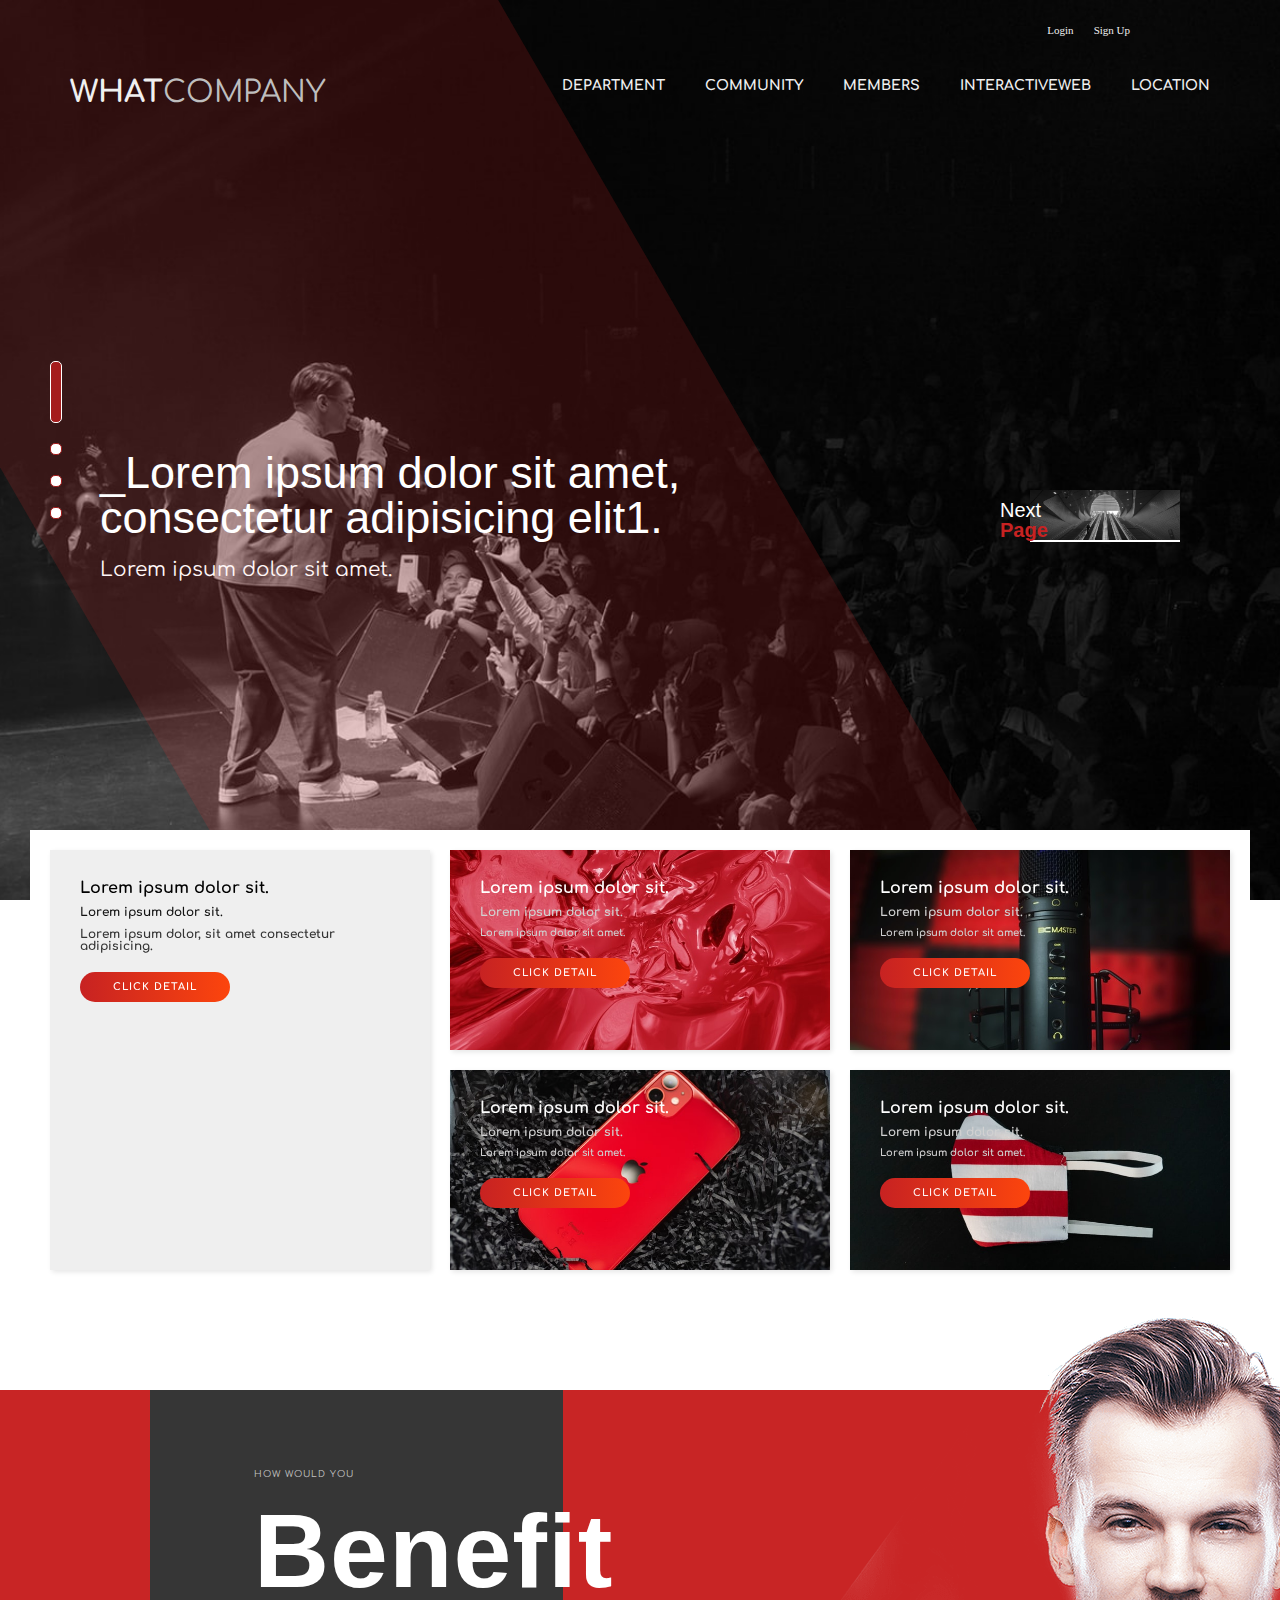
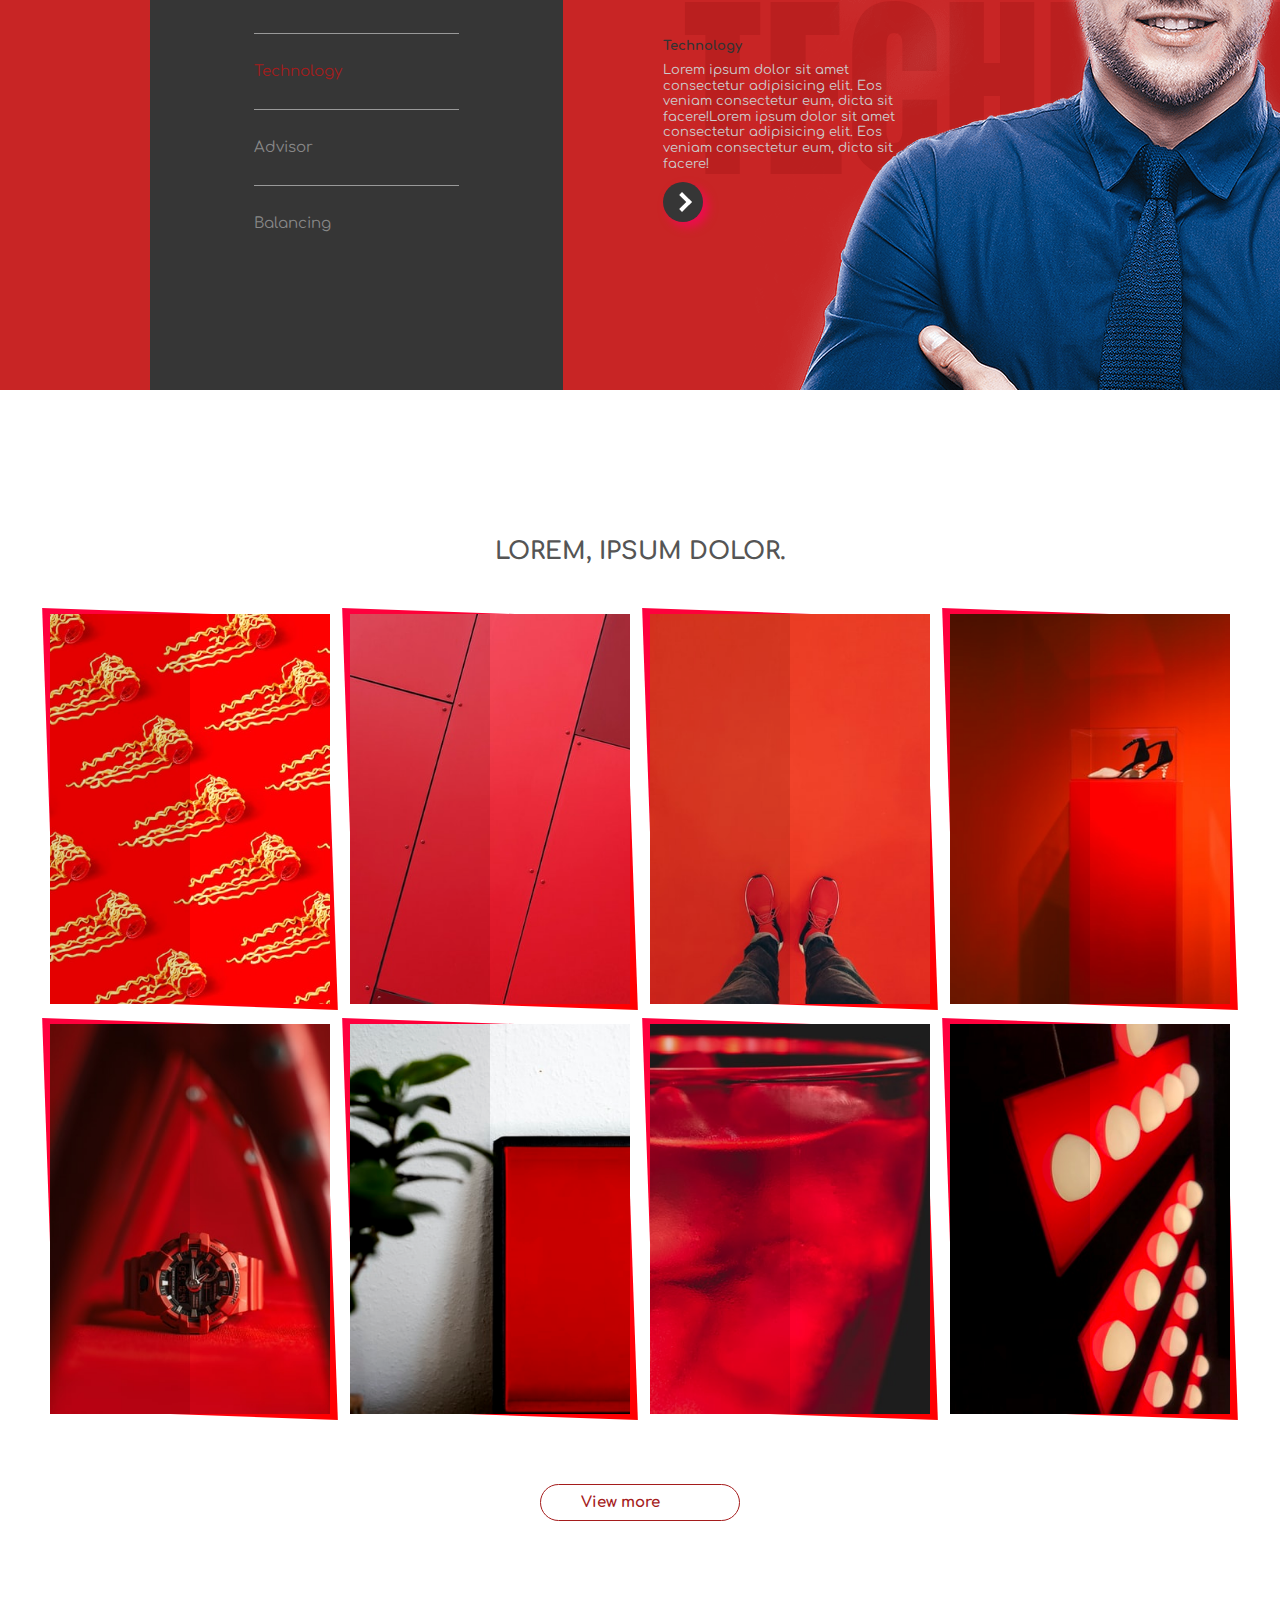
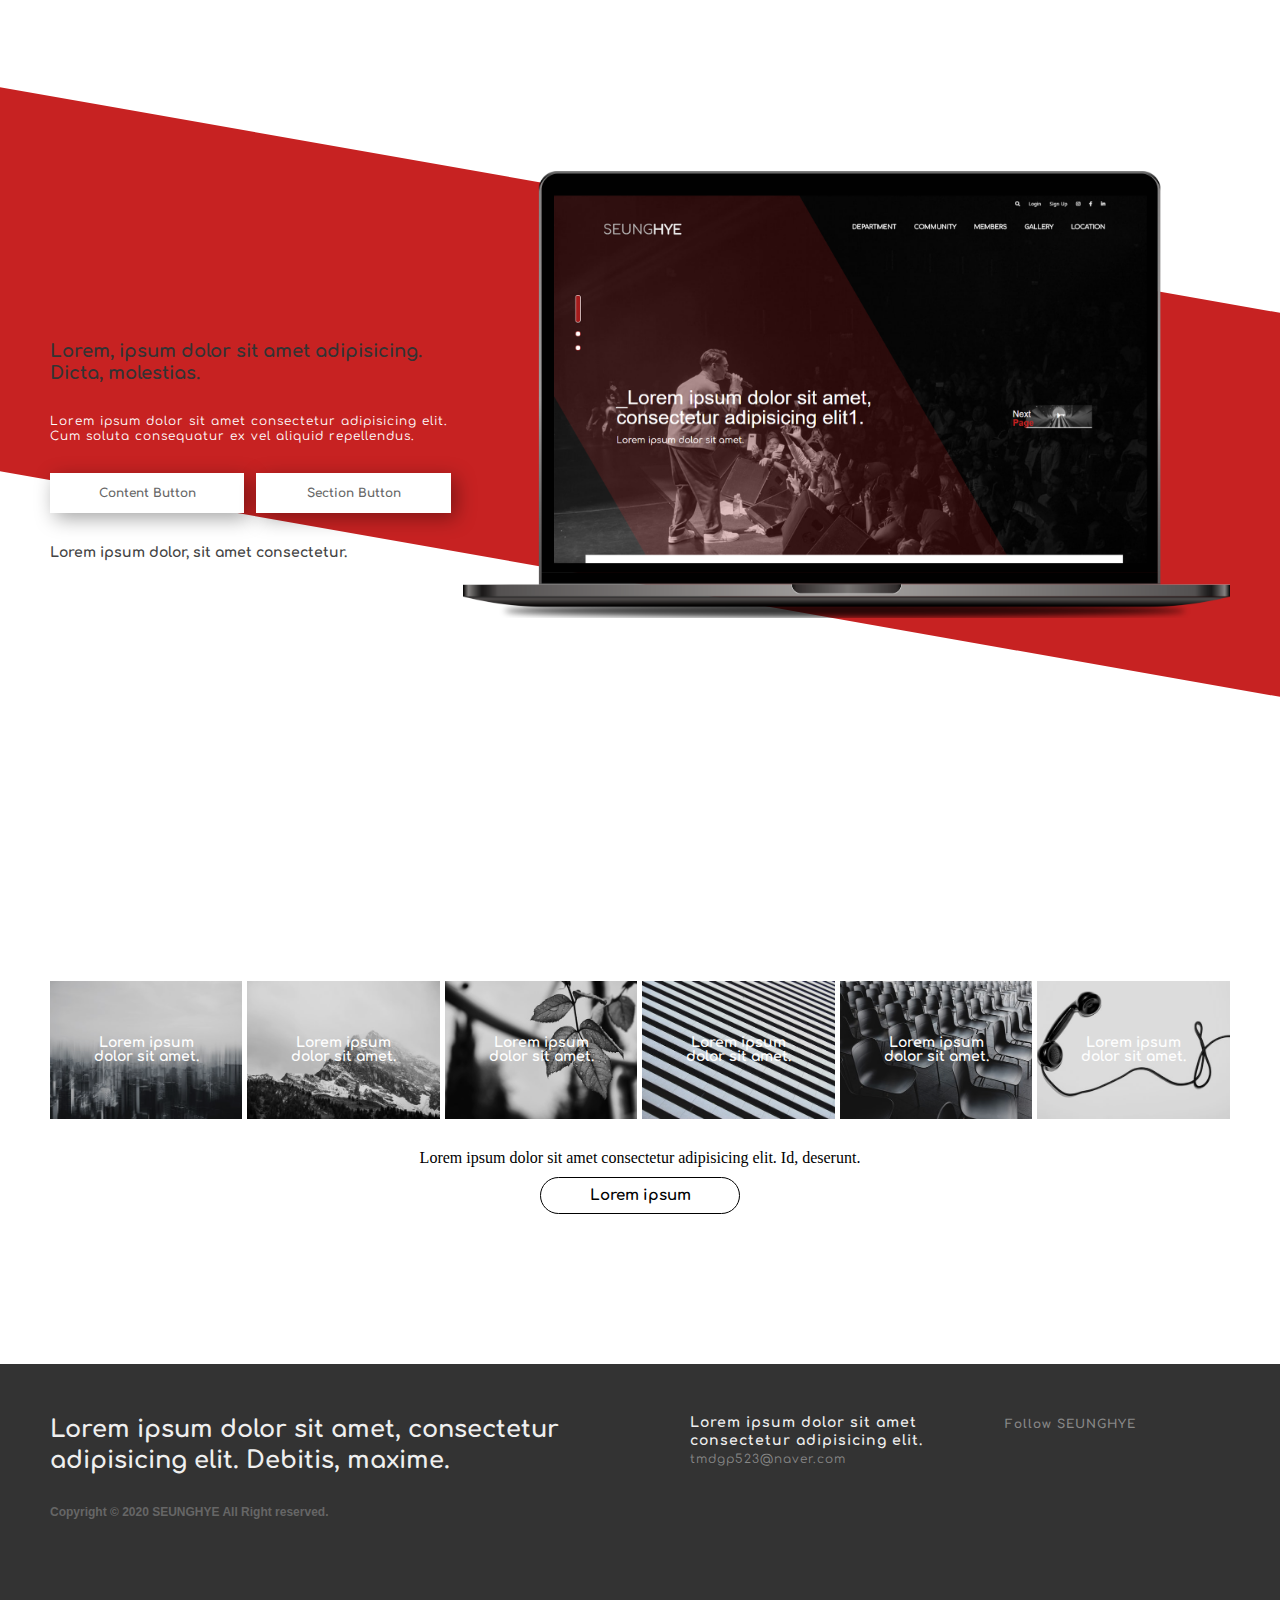
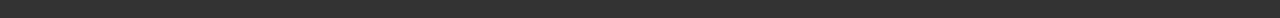
==== index.html @ 55b80a4c "최초 업로드" ====
<!DOCTYPE html>
<html lang="ko">
    <head>
        <meta charset="UTF-8" />
        <meta name="viewport" content="width=device-width, initial-scale=1.0" />
        <meta http-equiv="X-UA-Compatible" content="ie=edge" />
        <title>Main</title>
        <script
            src="https://kit.fontawesome.com/cc918a0d21.js"
            crossorigin="anonymous"
        ></script>
        <link rel="stylesheet" href="css/reset.css" />
        <link rel="stylesheet" href="css/style.css" />
        <link rel="stylesheet" href="css/sub_layout.css" />
        <link
            href="https://fonts.googleapis.com/css?family=Comfortaa&display=swap"
            rel="stylesheet"
        />
        <link href="https://fonts.googleapis.com/css?family=Bungee&display=swap" rel="stylesheet">
        <link href="https://fonts.googleapis.com/css?family=Anton&display=swap" rel="stylesheet">
        <script src="js/jquery-2.1.1.min.js"></script>
        <script src="js/myScroll.js"></script>
        <script src="js/index.js"></script>
        <script>
            $(document).ready(function () {
                $(".myScroll").myScroll({
                    btns: "#navi>li",
                    speed: 1000,
                    base: 0,
                    active: "on",
                });
            });
        </script>
    </head>
    <body>
        <ul id="navi">
            <li class="on"><a href="#header"></a></li>
            <li><a href="#tab"></a></li>
            <li><a href="#content2"></a></li>
            <li><a href="#content4"></a></li>
        </ul>

        <!-- 헤더 로고및메뉴 시작 -->
        <header id="header" class="myScroll">
            <div class="inner">
                <h1>
                    <a href="index.html">What<span>company</span></a>
                </h1>
                <ul class="gnb">
                    <li>
                        <a href="department.html">department</a>
                        <ul class="gnbSub">
                            <li>lorem ipsum</li>
                            <li>lorem ipsum</li>
                            <li>lorem ipsum</li>
                        </ul>
                    </li>
                    <li>
                        <a href="community.html">community</a>
                        <ul class="gnbSub">
                            <li>lorem ipsum</li>
                            <li>lorem ipsum</li>
                            <li>lorem ipsum</li>
                        </ul>
                    </li>
                    <li>
                        <a href="members.html">members</a> 
                        <ul class="gnbSub">
                            <li>lorem ipsum</li>
                            <li>lorem ipsum</li>
                            <li>lorem ipsum</li>
                        </ul>
                    </li>
                    <!-- <li>
                        <a href="gallery.html">gallery</a>
                        <ul class="gnbSub">
                            <li>lorem ipsum</li>
                            <li>lorem ipsum</li>
                            <li>lorem ipsum</li>
                        </ul>
                    </li> -->
                    <li>
                        <a href="interactiveWeb.html">interactiveWeb</a>
                        <ul class="gnbSub">
                            <li>lorem ipsum</li>
                            <li>lorem ipsum</li>
                            <li>lorem ipsum</li>
                        </ul>
                    </li>
                    <li>
                        <a href="location.html">location</a>
                        <ul class="gnbSub">
                            <li>lorem ipsum</li>
                            <li>lorem ipsum</li>
                            <li>lorem ipsum</li>
                        </ul>
                    </li>
                </ul>
                <ul class="util">
                    <li>
                        <a href="#"><i class="fas fa-search"></i></a>
                    </li>
                    <li><a href="#">Login</a></li>
                    <li><a href="#">Sign Up</a></li>
                    <li>
                        <a href="#"><i class="fab fa-instagram"></i></a>
                    </li>
                    <li>
                        <a href="#"><i class="fab fa-facebook-f"></i></a>
                    </li>
                    <li>
                        <a href="#"><i class="fab fa-linkedin-in"></i></a>
                    </li>
                </ul>
                <!-- 웹메뉴버튼 -->
                <a href="#" class="menuBtn">
                    <i class="fas fa-bars"></i>
                </a>
            </div>
        </header>
        <!-- 모바일메뉴 -->
        <section id="gnb_mo">
            <ul>
                <li>
                    <a
                        style="font-size: bold; color: rgb(255, 44, 44);"
                        href="index.html"
                        >home</a
                    >
                </li>
                <li>
                    <a href="department.html">department</a>
                </li>
                <li>
                    <a href="community.html">community</a>
                </li>
                <li>
                    <a href="members.html">members</a>
                </li>
                <!-- <li>
                    <a href="gallery.html">gallery</a>
                </li> -->
                <li>
                    <a href="interactiveWeb.html">interactiveWeb</a>
                </li>
                <li>
                    <a href="location.html">location</a>
                </li>
            </ul>
        </section>

        <!-- 비주얼 시작 -->
        <figure id="visual">
            <ul class="inner">
                <li class="box on" id="box1">
                    <div class="wrap">
                        <div class="left">
                            <h1>
                                _Lorem ipsum dolor sit amet, consectetur
                                adipisicing elit1.
                            </h1>
                            <p>Lorem ipsum dolor sit amet.</p>
                        </div>
                        <div class="right">
                            <h1>Next</h1>
                            <p>Page</p>
                            <a href="#" class="rightBtn"
                                ><i class="fas fa-caret-right"></i
                            ></a>
                        </div>
                    </div>
                </li>
                <li class="box" id="box2">
                    <div class="wrap">
                        <div class="left">
                            <h1>_Lorem ipsum dolor sit amet2.</h1>
                            <p>Lorem ipsum dolor sit amet.</p>
                        </div>
                        <div class="right">
                            <h1>Next</h1>
                            <p>Page</p>
                            <a href="#" class="rightBtn"
                                ><i class="fas fa-caret-right"></i
                            ></a>
                        </div>
                    </div>
                </li>
                <li class="box" id="box3">
                    <div class="wrap">
                        <div class="left">
                            <h1>
                                _Lorem ipsum dolor sit amet, consectetur
                                adipisicing elit3.
                            </h1>
                            <p>Lorem ipsum dolor sit amet.</p>
                        </div>
                        <div class="right">
                            <h1>Next</h1>
                            <p>Page</p>
                            <a href="#" class="rightBtn"
                                ><i class="fas fa-caret-right"></i
                            ></a>
                        </div>
                    </div>
                </li>
            </ul>
        </figure>

        <div class="wrap">
            <!-- 컨텐츠1 시작 -->
            <section id="content1" class="myScroll">
                <div class="inner">
                    <div class="wrap">
                        <article>
                            <h1>Lorem ipsum dolor sit.</h1>
                            <h2>Lorem ipsum dolor sit.</h2>
                            <p>
                                Lorem ipsum dolor, sit amet consectetur
                                adipisicing.
                            </p>
                            <a href="#">CLICK DETAIL</a>
                        </article>
                        <article>
                            <h1>Lorem ipsum dolor sit.</h1>
                            <h2>Lorem ipsum dolor sit.</h2>
                            <p>Lorem ipsum dolor sit amet.</p>
                            <a href="#">CLICK DETAIL</a>
                        </article>
                        <article>
                            <h1>Lorem ipsum dolor sit.</h1>
                            <h2>Lorem ipsum dolor sit.</h2>
                            <p>Lorem ipsum dolor sit amet.</p>
                            <a href="#">CLICK DETAIL</a>
                        </article>
                        <article>
                            <h1>Lorem ipsum dolor sit.</h1>
                            <h2>Lorem ipsum dolor sit.</h2>
                            <p>Lorem ipsum dolor sit amet.</p>
                            <a href="#">CLICK DETAIL</a>
                        </article>
                        <article>
                            <h1>Lorem ipsum dolor sit.</h1>
                            <h2>Lorem ipsum dolor sit.</h2>
                            <p>Lorem ipsum dolor sit amet.</p>
                            <a href="#">CLICK DETAIL</a>
                        </article>
                    </div>
                </div>
            </section>
            <!-- 탭 컨첸트 시작 -->
            <section class="tab" id="tab" class="myScroll">
                <div class="inner">
                    <article class="wrap">
                        <div class="left">
                            <p>HOW WOULD YOU</p>
                            <h2>Benefit</h2>
                            <ul>
                                <li class="on">
                                    <a><h3>Technology</h3></a>
                                </li>
                                <li>
                                    <a><h3>Advisor</h3></a>
                                </li>
                                <li>
                                    <a><h3>Balancing</h3></a>
                                </li>
                            </ul>
                        </div>
                        <div class="right">
                            <div class="tab on" id="tab1">
                                <h2>Technology</h2>
                                <p><img src="img/man.png" alt="" /></p>
                                <div class="txt">
                                    <h3>Technology</h3>
                                    <p>
                                        Lorem ipsum dolor sit amet consectetur
                                        adipisicing elit. Eos veniam consectetur
                                        eum, dicta sit facere!Lorem ipsum dolor
                                        sit amet consectetur adipisicing elit.
                                        Eos veniam consectetur eum, dicta sit
                                        facere!
                                    </p>
                                    <div class="arrow">
                                        <a href="#"><span></span></a>
                                    </div>
                                </div>
                            </div>
                            <div class="tab" id="tab2">
                                <h2>Advisor</h2>
                                <p><img src="" alt="" /></p>
                                <div class="txt">
                                    <h3>Advisor</h3>
                                    <p>
                                        Lorem ipsum dolor sit amet consectetur
                                        adipisicing elit. Eos veniam consectetur
                                        eum, dicta sit facere!
                                    </p>
                                    <div class="arrow">
                                        <a href="#"><span></span></a>
                                    </div>
                                </div>
                            </div>
                            <div class="tab" id="tab3">
                                <h2>Balancing</h2>
                                <p><img src="img/man3.png" alt="" /></p>
                                <div class="txt">
                                    <h3>Balancing</h3>
                                    <p>
                                        Lorem ipsum dolor sit amet consectetur
                                        adipisicing elit. Eos veniam consectetur
                                        eum, dicta sit facere!
                                    </p>
                                    <div class="arrow">
                                        <a href="#"><span></span></a>
                                    </div>
                                </div>
                            </div>
                        </div>
                    </article>
                </div>
            </section>
            <!-- 박스8개 content2 시작 -->
            <section id="content2" class="myScroll">
                <div class="inner">
                    <h1>Lorem, ipsum dolor.</h1>
                    <div class="wrap">
                        <article>
                            <div>
                                <h2>Lorem ipsum dolor sit.</h2>
                                <a href="#">Lorem ipsum</a>
                                <a href="#">Lorem ipsum</a>
                                <a href="#"><i class="fas fa-bookmark"></i></a>
                            </div>
                        </article>
                        <article>
                            <div>
                                <h2>Lorem ipsum dolor sit.</h2>
                                <a href="#">Lorem ipsum</a>
                                <a href="#">Lorem ipsum</a>
                                <a href="#"><i class="fas fa-bookmark"></i></a>
                            </div>
                        </article>
                        <article>
                            <div>
                                <h2>Lorem ipsum dolor sit.</h2>
                                <a href="#">Lorem ipsum</a>
                                <a href="#">Lorem ipsum</a>
                                <a href="#"><i class="fas fa-bookmark"></i></a>
                            </div>
                        </article>
                        <article>
                            <div>
                                <h2>Lorem ipsum dolor sit.</h2>
                                <a href="#">Lorem ipsum</a>
                                <a href="#">Lorem ipsum</a>
                                <a href="#"><i class="fas fa-bookmark"></i></a>
                            </div>
                        </article>
                        <article>
                            <div>
                                <h2>Lorem ipsum dolor sit.</h2>
                                <a href="#">Lorem ipsum</a>
                                <a href="#">Lorem ipsum</a>
                                <a href="#"><i class="fas fa-bookmark"></i></a>
                            </div>
                        </article>
                        <article>
                            <div>
                                <h2>Lorem ipsum dolor sit.</h2>
                                <a href="#">Lorem ipsum</a>
                                <a href="#">Lorem ipsum</a>
                                <a href="#"><i class="fas fa-bookmark"></i></a>
                            </div>
                        </article>
                        <article>
                            <div>
                                <h2>Lorem ipsum dolor sit.</h2>
                                <a href="#">Lorem ipsum</a>
                                <a href="#">Lorem ipsum</a>
                                <a href="#"><i class="fas fa-bookmark"></i></a>
                            </div>
                        </article>
                        <article>
                            <div>
                                <h2>Lorem ipsum dolor sit.</h2>
                                <a href="#">Lorem ipsum</a>
                                <a href="#">Lorem ipsum</a>
                                <a href="#"><i class="fas fa-bookmark"></i></a>
                            </div>
                        </article>
                    </div>
                </div>

                <div class="border_txt">
                    <a href="#">
                        <span>View more</span>
                        <i class="fas fa-plus"></i>
                    </a>
                </div>
            </section>
            <!-- 사선배경화면 content4 시작 -->
            <section id="content4" class="myScroll">
                <div class="inner">
                    <article class="left">
                        <h2>
                            Lorem, ipsum dolor sit amet adipisicing.<br />
                            Dicta, molestias.
                        </h2>
                        <p>
                            Lorem ipsum dolor sit amet consectetur adipisicing
                            elit. Cum soluta consequatur ex vel aliquid
                            repellendus.
                        </p>
                        <ul>
                            <li>
                                <a href="#">Content Button</a>
                            </li>
                            <li>
                                <a href="#">Section Button</a>
                            </li>
                        </ul>
                        <strong
                            >Lorem ipsum dolor, sit amet consectetur.</strong
                        >
                    </article>
                    <article class="right">
                        <img src="img/mockup.png" />
                    </article>
                </div>
            </section>
            <!-- 마지막 content3 시작 -->
            <section id="content3" class="myScroll">
                <div class="inner">
                    <div class="wrap">
                        <div><a href="#">Lorem ipsum dolor sit amet.</a></div>
                        <div><a href="#">Lorem ipsum dolor sit amet.</a></div>
                        <div><a href="#">Lorem ipsum dolor sit amet.</a></div>
                        <div><a href="#">Lorem ipsum dolor sit amet.</a></div>
                        <div><a href="#">Lorem ipsum dolor sit amet.</a></div>
                        <div><a href="#">Lorem ipsum dolor sit amet.</a></div>
                    </div>
                </div>
                <p>
                    Lorem ipsum dolor sit amet consectetur adipisicing elit. Id,
                    deserunt.
                </p>
                <div class="border_txt">
                    <a href="#">
                        <span>Lorem ipsum</span>
                    </a>
                </div>
            </section>

            <!-- footer시작 -->

            <footer id="footer">
                <div class="inner">
                    <div class="wrap">
                        <div>
                            <h1>
                                Lorem ipsum dolor sit amet, consectetur
                                adipisicing elit. Debitis, maxime.
                            </h1>
                        </div>
                        <div>
                            <address>
                                Lorem ipsum dolor sit amet consectetur
                                adipisicing elit.
                                <i class="fas fa-location-arrow"></i>
                                <span>tmdgp523@naver.com</span>
                            </address>
                        </div>
                        <div>
                            <p>Follow SEUNGHYE</p>
                            <div class="icons">
                                <i class="fas fa-heading"></i>
                                <i class="fas fa-font"></i>
                                <i class="fas fa-bold"></i>
                            </div>
                        </div>
                    </div>
                    <p>
                        Copyright &copy; 2020 SEUNGHYE All Right reserved.
                    </p>
                </div>
            </footer>
        </div>
    </body>
</html>
---- css/style.css ----
@charset "utf-8";

/*

    layout작성순서(기업형)
1.세로로 분할된 큰덩어리를 id값을 부여해서 위아래 배치 (패딩으로 위아래 여백설정)
2.그안에 컨텐츠는 무조건 .inner 그룹화 (가로넓이는 1180px --> 1200그리드 활용)
3.좌우로 플롯되는 요소가 있으면 무조건 wrap으로 감싸고 ::after로 float 해제
4.특정 블록요소안에 자식요소가 들어갈때마다 부모요소의 높이값은 지워나감
5.컬럼이 4개일때는 각 넓이값이 280px , 3개면 380px, 2개면 680px , 컬럼간간격 20px
6.본문의 글자색을 입력할때 #777보다 어둡게 설정(명도대비 4.5:1)
7.특정영역안에 좌우배치되는 요소가 하나라도 있으면 나머지 요소들도 무조건 float처리 후 wrap으로 패키징


효율적인 반응형 작업순서
1.웹에있는 모든 css구간을 테블릿 미디어쿼리 구간에 복붙
2.소거법으로 고칠필요가 없는 css구문들을 지움
3.모바일디바이스(테블릿,모바일) 가로폭은 무조건 총합이 100%(고정px값은 퍼센트로변환)
4.높이값과 폰트크기는 가급적 고정px유지


*/

body {
    overflow-x: hidden;
}

/* navi */
#navi {
    position: fixed;
    left: 50px;
    top: 50%;
    transform: translateY(-50%);
    z-index: 5;
}
#navi > li > a {
    display: block;
    width: 10px;
    height: 10px;
    border-radius: 5px;
    background: #fff;
    border: 1px solid rgb(165, 28, 28);
    margin-bottom: 20px;
    transition: 0.5s;
}
#navi > li.on > a {
    height: 60px;
    background: rgb(165, 28, 28);
    border: 1px solid #fff;
}

/* visual */

#visual {
    width: 100%;
    height: 900px;
    background-repeat: no-repeat;
    background-position: center;
    background-size: cover;
    overflow: hidden;
    position: relative;
    margin-top: 0px;
}
#visual > .inner {
    width: 100%;
    height: 100%;
}
#visual > .inner > li {
    width: 100%;
    height: 100%;
    padding: 450px 0px;
    box-sizing: border-box;
    opacity: 0;
    z-index: -1;
    position: absolute;
}
#visual > .inner li.on {
    opacity: 1;
    z-index: 2;
}
#visual > .inner > .box {
    background-size: cover;
    background-position: center;
    background-repeat: no-repeat;
}
#visual > .inner > #box1 {
    background-image: url(../img/photo-1544616639-8d0bf4c2f35a.jfif);
    background-color: orange;
}
#visual > .inner > .box::after {
    content: "";
    display: block;
    position: absolute;
    top: 0;
    left: -10px;
    width: 60%;
    height: 100%;
    transform: skewX(30deg);
    background-color: rgba(255, 43, 43, 0.15);
    z-index: -1;
}
#visual > .inner > #box2 {
    background-image: url(../img/visual2.jpg);
    background-color: magenta;
}
#visual > .inner > #box3 {
    background-image: url(../img/visual3.jpg);
    background-color: blueviolet;
}

#visual > .inner > .box > .wrap {
    width: 1080px;
    margin: 0 auto;
}
#visual > .inner > .box > .wrap > .left {
    float: left;
    width: 600px;
}
#visual > .inner > .box > .wrap > .right {
    float: right;
    width: 180px;
    margin-top: 50px;
}
#visual > .inner > .box > .wrap > .left h1 {
    font: 45px/1 "Galada", "arial";
    color: #fff;
    margin-bottom: 20px;
    transition: 0.5s;
}
#visual > .inner > .box > .wrap > .left p {
    font: 20px/1 "Comfortaa", "arial";
    color: rgb(255, 246, 246);
    transition: 0.5s;
}
#visual > .inner > .box > .wrap > .right h1 {
    font: 20px/1 "arial";
    color: #fff;
    transition: 0.5s;
}
#visual > .inner > .box > .wrap > .right p {
    font: bold 20px/1 "arial";
    color: rgb(199, 34, 34);
    transition: 0.5s;
}
#visual > .inner > .box > .wrap > .right a {
    display: inline-block;
    width: 150px;
    height: 50px;
    /* border-radius: 50%; */
    text-align: center;
    line-height: 50px;
    float: right;
    margin-top: -50px;
    border-bottom: 2px solid #fff;
    transition: 1s;
}

#visual > .inner > #box1 a {
    /* background-color: rgba(255, 166, 0, 0.335); */
    background-image: url(../img/visual2.jpg);
    background-size: cover;
    background-position: center;
}
#visual > .inner > #box2 a {
    /* background-color: rgba(255, 0, 255, 0.335); */
    background-image: url(../img/visual3.jpg);
    background-size: cover;
    background-position: center;
}
#visual > .inner > #box3 a {
    /* background-color: rgba(137, 43, 226, 0.335); */
    background-image: url(../img/photo-1544616639-8d0bf4c2f35a.jfif);
    background-size: cover;
    background-position: center;
}
#visual > .inner > .box a i {
    font-size: 20px;
    color: #fff;
}

/* wrap */
.wrap {
    margin-top: -50px;
    position: relative;
    /* overflow: hidden; */
}

/* margin-top을 주고 난 후 section2, footer 간격에 오류가 생김 */

/* content1 */
#content1 {
    width: 100%;
    padding: 50px 0;
    position: relative;
    z-index: 2;
}
#content1 > .inner {
    width: 1180px;
    margin: 0 auto;
    position: relative;
}
#content1 > .inner > .wrap::before {
    content: "";
    display: block;
    position: absolute;
    top: -20px;
    left: -20px;
    background-color: #fff;
    width: calc(100% + 40px);
    height: 70px;
    z-index: -1;
}
#content1 > .inner > .wrap::after {
    content: "";
    display: block;
    clear: both;
}

#content1 > .inner > .wrap > article {
    float: left;
    padding: 30px 30px;
    box-sizing: border-box;
    box-shadow: 2px 2px 5px rgba(0, 0, 0, 0.1);
    background-size: cover;
    background-repeat: no-repeat;
    background-position: center;
    transition: 0.5s;
}

#content1 > .inner > .wrap > article:nth-of-type(1) {
    width: 380px;
    height: 420px;
    background-color: #efefef;
    margin-right: 20px !important;
}
#content1 > .inner > .wrap > article:nth-of-type(1) h1 {
    font: bold 16px/1 "Comfortaa", "arial";
    color: #000 !important;
    margin-bottom: 10px;
}
#content1 > .inner > .wrap > article:nth-of-type(1) h2 {
    font: bold 12px/1 "Comfortaa", "arial";
    color: #111 !important;
    margin-bottom: 10px;
}
#content1 > .inner > .wrap > article:nth-of-type(1) p {
    font: bold 12px/1 "Comfortaa", "arial";
    color: #333 !important;
    margin-bottom: 20px;
}
#content1 > .inner > .wrap > article:nth-of-type(2),
#content1 > .inner > .wrap > article:nth-of-type(3),
#content1 > .inner > .wrap > article:nth-of-type(4),
#content1 > .inner > .wrap > article:nth-of-type(5) {
    width: 380px;
    height: 200px;
    background-color: #eee;
    margin-right: 20px;
    margin-bottom: 20px;
}

#content1 > .inner > .wrap > article:nth-of-type(2) {
    background-image: url(../img/photo-1527353530964-cd2b2c58533b.jfif);
}
#content1 > .inner > .wrap > article:nth-of-type(3) {
    background-image: url(../img/photo-1515600783-fab475a8ae72.jfif);
}
#content1 > .inner > .wrap > article:nth-of-type(4) {
    background-image: url(../img/photo-1570034873052-db70e5c61323.jfif);
}
#content1 > .inner > .wrap > article:nth-of-type(5) {
    background-image: url(../img/photo-1585859537639-590a4d2864af.jfif);
}

#content1 > .inner > .wrap > article:nth-of-type(2n-1) {
    margin-right: 0px;
    box-sizing: border-box;
}
#content1 > .inner > .wrap > article:first-child > h1 {
    color: #fff;
}
#content1 > .inner > .wrap > article > h1 {
    font: bold 16px/1 "Comfortaa", "arial";
    color: #fff;
    margin-bottom: 10px;
}
#content1 > .inner > .wrap > article > h2 {
    font: bold 12px/1 "Comfortaa", "arial";
    color: rgb(209, 209, 209);
    margin-bottom: 10px;
}
#content1 > .inner > .wrap > article > p {
    font: bold 10px/1 "Comfortaa", "arial";
    color: rgb(207, 207, 207);
    margin-bottom: 20px;
}
#content1 > .inner > .wrap > article a {
    border-radius: 40px;
    background: linear-gradient(90deg, rgb(199, 34, 34), rgb(252, 69, 13));
    font: bold 10px/30px "Comfortaa", "arial";
    color: rgb(255, 246, 246);
    display: block;
    width: 150px;
    text-align: center;
    transition: 0.5s;
    letter-spacing: 1px;
    position: relative;
    overflow: hidden;
}
#content1 > .inner > .wrap > article span {
    position: absolute;
    background: #fff;
    transform: translate(-50%, -50%);
    pointer-events: none;
    border-radius: 50%;
    animation: animate 1s linear infinite;
}
@keyframes animate {
    0% {
        width: 0px;
        height: 0px;
        opacity: 0.7;
    }
    100% {
        width: 300px;
        height: 300px;
        opacity: 0;
    }
}

#content1 > .inner > .wrap > article:first-child > a {
    color: #fff;
}

/* tab */
.tab {
    margin-top: 100px;
    width: 100%;
    padding: 0px 150px;
    box-sizing: border-box;
    background-color: rgba(199, 34, 34, 0.99);
}
.tab > .inner {
    width: 1180px;
    margin: 0 auto;
    position: relative;
}

.tab > .inner > h1 {
    font: bold 24px/1 "Comfortaa", "arial";
    color: #555;
    text-align: center;
    text-transform: uppercase;
}
.tab > .inner > .wrap {
    width: 100%;
}
.tab > .inner > .wrap::after {
    content: "";
    display: block;
    clear: both;
}
.tab > .inner > .wrap > .left {
    float: left;
    width: 35%;
    height: 600px;
    padding: 80px 104px 60px;
    box-sizing: border-box;
    background-color: rgb(54, 54, 54);
}
.tab > .inner > .wrap > .left > p {
    font: 9px/1 "Comfortaa", "arial";
    color: rgba(255, 255, 255, 0.715);
    letter-spacing: 1px;
    margin-bottom: 20px;
}
.tab > .inner > .wrap > .left > h2 {
    font: bold 104px/1 "arial";
    color: #fff;
    letter-spacing: 1px;
    margin-bottom: 30px;
}
.tab > .inner > .wrap > .left h3 {
    font: 15px/1 "Comfortaa", "arial";
    color: #888;
}

.tab > .inner > .wrap > .left ul {
    position: relative;
}
.tab > .inner > .wrap > .left li {
    padding: 30px 0px;
    box-sizing: border-box;
    cursor: pointer;
    border-top: 1px solid #999;
}
.tab > .inner > .wrap > .left li.on h3{
    color: rgb(165, 28, 28);
}
.tab > .inner > .wrap > .left li a {
    display: block;
    width: 100%;
    height: 100%;
}
.tab > .inner > .wrap > .right {
    float: left;
    width: 65%;
    position: relative;
}
.tab > .inner > .wrap > .right:after{
    content: '';
    display: block;
    clear: both;
}
.tab > .inner > .wrap > .right > div {
    position: absolute;
    width: 100%;
    opacity: 0;
}
.tab > .inner > .wrap > .right .on {
    opacity: 1;
    
}
.tab > .inner > .wrap > .right > div h2 {
    /* font: 150px/1  'Bungee', "arial", cursive; */
    font: 200px/1  'Anton', "arial", sans-serif;
    color: rgba(134, 10, 10, 0.215);
    /* text-shadow: 2px 2px 10px rgba(255, 255, 255, 0.3); */
    position: absolute;
    top: 100px;
    left: 120px;
    letter-spacing: 1px;
    text-transform: uppercase;
}
.tab > .inner > .wrap > .right > div > p{
    position: absolute;
    height: 700px;
    top: -200px;
    right: -30px;
    overflow: hidden;
    /* z-index: 2; */
    transition: 0.5s;
    transform: translateX(540px);
}
.tab > .inner > .wrap > .right > .on > p{
    transform: translateX(140px);
}

.tab > .inner > .wrap > .right> div > p > img{
    width: 100%;

}
.tab > .inner > .wrap > .right .txt {
    width: 250px;
    position: absolute;
    top: 150px;
    left: 100px;
    margin-left: 0px;
}
.tab > .inner > .wrap > .right .txt h3 {
    font: bold 13px/1 "Comfortaa", "arial";
    color: #333;
    margin-bottom: 10px;
    
}
.tab > .inner > .wrap > .right .txt p {
    font: 13px/1.2 "Comfortaa", "arial";
    color: #ccc;
    margin-bottom: 10px;
}
.tab > .inner > .wrap > .right .txt .arrow {
    width: 40px;
    height: 40px;
    background-color: #363636;
    box-shadow: 5px 5px 10px rgba(255, 0, 98, 0.7);
    border-radius: 20px;
    transition: 0.5s;
    position: relative;
}
.tab > .inner > .wrap > .right .txt .arrow:hover {
    background: linear-gradient(45deg, rgb(251, 67, 67), rgb(231, 0, 0));
}

.tab > .inner > .wrap > .right .txt .arrow span {
    position: absolute;
    width: 10px;
    height: 10px;
    border: 4px solid #fff;
    transition: 0.5s;
    top: 50%;
    right: 35%;
    transform: translateY(-50%) rotate(-45deg);
    border-left-style: none;
    border-top-style: none;
}
.tab > .inner > .wrap > .right .txt .arrow span::before {
    content: "";
    position: absolute;
    width: 16px;
    height: 4px;
    background-color: #fff;
    transform-origin: right;
    transform: rotate(45deg) translate(1.5px, 10px) scaleX(0);
    transition: 0.5s;
}
.tab > .inner > .wrap > .right .txt .arrow:hover span {
    right: 25%;
}
.tab > .inner > .wrap > .right .txt .arrow:hover span::before {
    transform: rotate(45deg) translate(1.5px, 10px) scaleX(1);
}

/* #content2 */

#content2 {
    width: 100%;
    padding: 150px 0;
    box-sizing: border-box;
    position: relative;
}
#content2 > .inner {
    width: 1180px;
    margin: 0 auto;
    margin-bottom: 50px;
}
#content2 > .inner > h1 {
    font: bold 24px/1 "Comfortaa", "arial";
    color: #555;
    text-align: center;
    text-transform: uppercase;
    margin-bottom: 100px;
}
#content2 > .inner > .wrap {
    width: 100%;
}
#content2 > .inner > .wrap::after {
    content: "";
    display: block;
    clear: both;
}
#content2 > .inner > .wrap > article {
    position: relative;
    float: left;
    width: 280px;
    height: 390px;
    margin-right: 20px;
    margin-bottom: 20px;
    box-sizing: border-box;
    background-color: rgb(80, 80, 80);
    padding: 20px 20px;
    box-sizing: border-box;
    color: #fff;
    background-size: cover;
    background-repeat: no-repeat;
    background-position: center;
    transition: 0.5s;
}
#content2 > .inner > .wrap > article::before {
    content: "";
    position: absolute;
    top: -1px;
    left: -1px;
    right: -1px;
    bottom: -1px;
    background: #fff;
    transform: skew(2deg, 2deg);
    z-index: -1;
}
#content2 > .inner > .wrap > article:nth-child(n)::before {
    background: linear-gradient(315deg, rgb(255, 0, 0), rgb(255, 0, 64));
}
/* #content2 > .inner > .wrap > article:nth-child(even)::before {
    background: linear-gradient(315deg, rgb(255, 0, 0), rgb(255, 0, 64));
} */

#content2 > .inner > .wrap > article::after {
    content: "";
    position: absolute;
    top: 0px;
    left: 0px;
    width: 50%;
    height: 100%;
    background: rgba(0, 0, 0, 0.1);
    pointer-events: none;
}
#content2 > .inner > .wrap > article > div {
    position: absolute;
    bottom: 0;
    left: 0;
    width: 280px;
    height: 90px;
    padding: 10px;
    box-sizing: border-box;
    background-color: rgba(240, 240, 240, 0.99);
    transition: 0.5s;
    transform: translateY(90px);
    opacity: 0;
    visibility: hidden;
    z-index: 1;
}
#content2 > .inner > .wrap > article:hover > div {
    transform: translateY(0px);
    opacity: 1;
    visibility: visible;
}

#content2 > .inner > .wrap > article:nth-of-type(4n) {
    margin-right: 0;
}
#content2 > .inner > .wrap > article > a:last-child {
    margin-right: 0;
}
#content2 > .inner > .wrap > article > div > h2 {
    font: bold 14px/1 "Comfortaa", "arial";
    color: #444;
    transition: 0.5s;
    margin-top: 10px;
}
#content2 > .inner > .wrap > article > div > a {
    display: inline-block;
    text-align: center;
    font: 13px/32px "Comfortaa", "arial";
    color: rgb(199, 34, 34);
    transition: 0.5s;
}
#content2 > .inner > .wrap > article > div > a:last-child {
    float: right;
}
#content2 > .inner > .wrap > article > div > a > i {
    width: 20px;
    height: 20px;
    background-color: rgb(199, 34, 34);
    color: #efefef;
    font-size: 10px;
    line-height: 20px;
}

#content2 > .inner > .wrap > article:nth-of-type(6) {
    background-image: url(../img/photo-1571493835239-69b6a9f4229a.jfif);
}
#content2 > .inner > .wrap > article:nth-of-type(2) {
    background-image: url(../img/photo-1536338701933-9fb6ce505c48.jfif);
}

#content2 > .inner > .wrap > article:nth-of-type(3) {
    background-image: url(../img/photo-1518366352543-6609db5ccdef.jfif);
}
#content2 > .inner > .wrap > article:nth-of-type(8) {
    background-image: url(../img/photo-1541787416242-91d0bae0a4b2.jfif);
}
#content2 > .inner > .wrap > article:nth-of-type(5) {
    background-image: url(../img/photo-1548666006-a8296ec63c89.jfif);
}

#content2 > .inner > .wrap > article:nth-of-type(4) {
    background-image: url(../img/photo-1552961449-a90c5f2a8179.jfif);
}
#content2 > .inner > .wrap > article:nth-of-type(7) {
    background-image: url(../img/photo-1562185669-3eca86dc3406.jfif);
}
#content2 > .inner > .wrap > article:nth-of-type(1) {
    background-image: url(../img/photo-1556798939-60ea9f2e08f2.jfif);
}

#content2 > .border_txt {
    display: block;
    width: 200px;
    margin: 0px auto;
    border: 1px solid rgb(165, 28, 28);
    padding: 10px 40px;
    box-sizing: border-box;
    border-radius: 100px;
}

#content3 > .border_txt {
    display: block;
    width: 200px;
    margin: 0px auto;
    border: 1px solid #000;
    padding: 10px 40px;
    box-sizing: border-box;
    border-radius: 100px;
    text-align: center;
}
#content2 > .border_txt::after {
    content: "";
    display: block;
    clear: both;
}
#content2 > .border_txt > a {
    font: bold 15px/1 "Comfortaa", "arial";
    color: rgb(165, 28, 28);
    position: relative;
    display: block;
}

#content3 > .border_txt > a {
    font: bold 15px/1 "Comfortaa", "arial";
    color: #000;
    position: relative;
    display: block;
}
#content2 > .border_txt > a i,
#content3 > .border_txt > a i {
    transition: 0.5s;
    position: absolute;
    right: 0;
}
#content2 > .border_txt > a:hover i,
#content3 > .border_txt > a:hover i {
    transform: rotate(360deg) scale(1.3);
}

/* mockup , content4*/
#content4 {
    padding: 100px 0;
    position: relative;
}
#content4::before {
    content: "";
    position: absolute;
    top: 17%;
    left: 0;
    width: 100%;
    padding-bottom: 30%;
    background: rgba(199, 34, 34, 1);
    transform: skewY(10deg);
    z-index: -1;
}
#content4 > .inner {
    width: 1180px;
    margin: 0px auto;
}
#content4 > .inner::after {
    content: "";
    display: block;
    clear: both;
}
#content4 > .inner > .left {
    float: left;
    width: 35%;
    padding: 170px 0;
    box-sizing: border-box;
}
#content4 > .inner > .left h2 {
    font: bold 18px/1.2 "Comfortaa", "arial";
    color: #333;
    margin-bottom: 30px;
}
#content4 > .inner > .left p {
    font: 12px/1.2 "Comfortaa", "arial";
    color: #fff;
    letter-spacing: 1px;
    margin-bottom: 30px;
}
#content4 > .inner > .left ul {
    margin-bottom: 30px;
}
#content4 > .inner > .left ul::after {
    content: "";
    display: block;
    clear: both;
}
#content4 > .inner > .left ul li {
    float: left;
    width: 47%;
    height: 40px;
    margin-left: 3%;
}
#content4 > .inner > .left ul li:first-child {
    margin-left: 0%;
}
#content4 > .inner > .left ul li a {
    display: block;
    width: 100%;
    height: 100%;
    background-color: #fff;
    font: bold 12px/40px "Comfortaa", "arial";
    color: #666;
    text-align: center;
    box-shadow: 5px 5px 20px rgba(0, 0, 0, 0.37);
}
#content4 > .inner > .left ul li:hover a {
    background-color: #222;
    color: #fff;
}
#content4 > .inner > .left strong {
    font: bold 14px/1 "Comfortaa", "arial";
    color: #444;
}
#content4 > .inner > .right {
    float: left;
    width: 65%;
    padding: 0px;
    box-sizing: border-box;
    position: relative;
}

#content4 > .inner > .right > img {
    width: 100%;
}

/* #content3  */
#content3 {
    padding: 200px 0;
}
#content3 p {
    color: #000;
    width: 1180px;
    margin: 0 auto;
    text-align: center;
    margin-bottom: 10px;
}
#content3 > .inner {
    width: 1180px;
    margin: 0 auto;
    margin-bottom: 30px;
}
#content3 > .inner > .wrap {
    width: 100%;
}
#content3 > .inner > .wrap::after {
    content: "";
    display: block;
    clear: both;
}
#content3 > .inner > .wrap > div {
    float: left;
    width: calc((100% - 25px) / 6);
    margin-left: 5px;
    text-align: center;
    position: relative;
}
#content3 > .inner > .wrap > div::after {
    content: "";
    position: absolute;
    width: 100%;
    height: 100%;
    top: 0;
    left: 0;
    background-color: rgba(0, 0, 0, 0.13);
}
#content3 > .inner > .wrap > div:first-child {
    margin-left: 0px;
}
#content3 > .inner > .wrap > div > a {
    font: bold 14px/1 "Comfortaa", "arial";
    color: #fff;
    display: block;
    padding: 55px 30px;
    box-sizing: border-box;
    position: relative;
    z-index: 1;
}

#content3 > .inner > .wrap > div:nth-of-type(1) {
    background: url(../img/insta2.jpg) no-repeat center/cover;
}
#content3 > .inner > .wrap > div:nth-of-type(2) {
    background: url(../img/insta5.jpg) no-repeat center/cover;
}
#content3 > .inner > .wrap > div:nth-of-type(3) {
    background: url(../img/insta6.jpg) no-repeat center/cover;
}
#content3 > .inner > .wrap > div:nth-of-type(4) {
    background: url(../img/insta7.jpg) no-repeat center/cover;
}
#content3 > .inner > .wrap > div:nth-of-type(5) {
    background: url(../img/insta8.jpg) no-repeat center/cover;
}
#content3 > .inner > .wrap > div:nth-of-type(6) {
    background: url(../img/insta9.jpg) no-repeat center/cover;
}

@media screen and (max-width: 1179px) {
    /* visual */

    #visual {
        width: 100%;
        height: 600px;
    }
    #visual > .inner > li {
        width: 100%;
        height: 100%;
        padding: 250px 20px;
    }
    #visual > .inner > .box > .wrap {
        width: 100%;
        margin: 0 auto;
    }
    #visual > .inner > .box > .wrap > .left {
        width: 450px;
    }
    #visual > .inner > .box > .wrap > .left h1 {
        font: 35px/1 "Galada", "arial";
    }
    #visual > .inner > .box > .wrap > .left p {
        font: bold 15px/1 "Comfortaa", "arial";
    }

    /* content1 */
    #content1 {
        width: 100%;
        padding: 50px 0;
    }
    #content1 > .inner {
        width: 100%;
        padding: 0 20px;
        box-sizing: border-box;
    }
    #content1 > .inner > .wrap {
        width: 100%;
    }
    #content1 > .inner > .wrap > article {
        float: left;
    }
    #content1 > .inner > .wrap > article:nth-of-type(1) {
        width: 100%;
        margin-bottom: 20px;
        height: 300px;
    }
    #content1 > .inner > .wrap > article:nth-of-type(2),
    #content1 > .inner > .wrap > article:nth-of-type(3),
    #content1 > .inner > .wrap > article:nth-of-type(4),
    #content1 > .inner > .wrap > article:nth-of-type(5) {
        width: 49%;
        margin-bottom: 2%;
        margin-right: 2%;
    }
    #content1 > .inner > .wrap > article:nth-of-type(2n-1) {
        margin-right: 0%;
    }

    /* tab */
    .tab {
        padding: 0px;
        box-sizing: border-box;
    }
    .tab > .inner {
        width: 100%;

    }
 
.tab > .inner > .wrap {
    width: 100%;
}
.tab > .inner > .wrap > .left {
    float: left;
    width: 35%;
}
.tab > .inner > .wrap > .left > h2{
    font: bold 64px/1 "arial";
}
.tab > .inner > .wrap > .right {
    float: left;
    width: 65%;
    position: relative;
}
.tab > .inner > .wrap > .right > div > p{

    right: 130px;
}
.tab > .inner > .wrap > .right > div h2{
    font: 135px/1  'Anton', "arial", sans-serif;
}

.tab > .inner > .wrap > .right .txt {
    width: 250px;
    position: absolute;
    top: 150px;
    left: 100px;
    margin-left: 0px;
}

.tab > .inner > .wrap > .right .txt h3 {
    font: bold 13px/1 "Comfortaa", "arial";
    color: #333;
    margin-bottom: 10px;
    
}
.tab > .inner > .wrap > .right .txt p {
    font: 13px/1.2 "Comfortaa", "arial";
    color: #000;
    margin-bottom: 10px;
}

    /* #content2 */

    #content2 {
        padding: 100px 0;
    }
    #content2 > .inner {
        width: 100%;
    }
    #content2 > .inner > .wrap {
        width: 100%;
        padding: 0 20px;
        box-sizing: border-box;
    }
    #content2 > .inner > .wrap > article {
        float: left;
        width: 49%;
        margin-right: 2%;
        box-sizing: border-box;
    }

    #content2 > .inner > .wrap > article:nth-of-type(2n) {
        margin-right: 0%;
    }

    #content2 > .inner > .wrap > article > div {
        width: 100%;
    }

    #content2 > .border {
        width: 100%;
        height: 200px;
        padding: 0 10px;
        box-sizing: border-box;
    }

    /* content4     */

    #content4 {
        padding: 100px 0;
    }
    #content4 > .inner {
        width: 100%;
        padding: 20px;
        box-sizing: border-box;
    }
    #content4 > .inner > .left {
        float: left;
        width: 40%;
        padding: 130px 0;
        box-sizing: border-box;
    }

    #content4 > .inner > .right {
        float: right;
        width: 60%;
        padding: 0px;
        margin-top: 120px;

        box-sizing: border-box;
        position: relative;
    }

    /* #content3 */
    #content3 {
        padding: 100px 0;
    }
    #content3 p {
        width: 100%;
    }
    #content3 > .inner {
        width: 100%;
        padding: 0 20px;
        box-sizing: border-box;
    }
    #content3 > .inner > .wrap > div {
        width: calc((100% - 5px) / 2);
        margin-bottom: 5px;
        box-sizing: border-box;
    }
    #content3 > .inner > .wrap > div:nth-of-type(2n-1) {
        margin-left: 0px;
    }
}

@media screen and (max-width: 539px) {
    /* visual */

    #visual {
        width: 100%;
        height: 600px;
    }
    #visual > .inner > li {
        width: 100%;
        height: 100%;
        padding: 250px 20px;
    }
    #visual > .inner > .box > .wrap {
        width: 100%;
        margin: 0 auto;
    }
    #visual > .inner > .box > .wrap > .left {
        width: 400px;
    }
    #visual > .inner > .box > .wrap > .right {
        width: 180px;
    }
    #visual > .inner > .box > .wrap > .left h1 {
        font: 25px/1 "Galada", "arial";
    }
    #visual > .inner > .box > .wrap > .left p {
        font: bold 15px/1 "Comfortaa", "arial";
    }

    /* content1 */

    #content1 > .inner > .wrap > article:nth-of-type(2),
    #content1 > .inner > .wrap > article:nth-of-type(3),
    #content1 > .inner > .wrap > article:nth-of-type(4),
    #content1 > .inner > .wrap > article:nth-of-type(5) {
        width: 100%;
    }
    #content1 > .inner > .wrap > article:nth-of-type(2n-1) {
        margin-right: 0%;
    }

    /* tab */
    .tab {
        padding: 0px;
        box-sizing: border-box;
    }
    .tab > .inner {
        width: 100%;

    }
 
.tab > .inner > .wrap {
    width: 100%;
}
.tab > .inner > .wrap > .left {
    float: none;
    width: 100%;
}
.tab > .inner > .wrap > .left > h2{
    font: bold 94px/1 "arial";
}
.tab > .inner > .wrap > .right {
    float: none;
    display: none;
}

    /* #content2 */

    #content2 > .inner > .wrap > article {
        width: 100%;
        min-height: 300px;
    }
    #content2 > .border {
        width: 100%;
        height: 160px;
        margin: -80px auto;
        padding: 0 10px;
        box-sizing: border-box;
    }

    /* content4 */

    #content4 {
        padding: 100px 0;
    }

    #content4::before {
        top: 10%;
        padding-bottom: 80%;
    }
    #content4 > .inner {
        width: 100%;
        padding: 20px;
        box-sizing: border-box;
    }
    #content4 > .inner > .left {
        float: none;
        width: 100%;
        padding: 0;
        box-sizing: border-box;
    }
    #content4 > .inner > .right {
        float: none;
        width: 100%;
        padding: 0px;
        box-sizing: border-box;
        position: relative;
        margin-top: 50px;
    }

    /* #content3 */
    #content3 > .inner > .wrap > div {
        width: 100%;
        margin-bottom: 5px;
        box-sizing: border-box;
        margin-left: 0px;
    }
}
---- css/sub_layout.css ----
@charset "utf-8";

/* header */
#header {
    width: 100%;
    position: absolute;
    top: 0;
    left: 0;
    z-index: 5;
    perspective: 800px;
}
#header > .inner {
    width: 1180px;
    height: 140px;
    margin: 0 auto;
    position: relative;
}
#header > .inner > h1 {
    position: absolute;
    bottom: 30px;
    left: 20px;
}
#header > .inner > h1 > a {
    font: bold 30px/1 "Comfortaa", "arial";
    color: rgb(240, 240, 240);
    text-transform: uppercase;
}
#header > .inner > h1 > a > span {
    font-weight: normal;
    color: rgb(190, 190, 190);
}
#header > .inner > .gnb {
    position: absolute;
    right: 0;
    top: 40%;
}
#header > .inner > .gnb::after {
    content: "";
    display: block;
    clear: both;
}
#header > .inner > .gnb > li {
    float: left;
    height: 50px;
}
#header > .inner > .gnb > li > a {
    font: bold 14px/60px "Comfortaa", "arial";
    color: rgb(240, 240, 240);
    padding: 0 20px;
    width: 100px;
    text-align: center;
    text-transform: uppercase;
    transition: 0.5s;
}
#header > .inner > .gnb > li > a:hover {
    color: #fff;
}
#header > .inner > .gnb > li > .gnbSub {
    visibility: hidden;
    opacity: 0;
    transform: rotateY(360deg);
    transition: 1s;
    filter: blur(20px);
}
#header > .inner > .gnb > li:hover .gnbSub {
    visibility: visible;
    opacity: 1;
    transform: rotateY(0deg);
    filter: blur(0px);
}
.gnbSub > li {
    font: bold 12px/60px "Comfortaa", "arial";
    color: #fff;
    padding: 0;
    text-align: center;
    height: 60px;
    background: rgba(255, 255, 255, 0.23);
}
.gnbSub > li:hover {
    background: rgba(255, 255, 255, 0.53);
}
#header > .inner > .util {
    position: absolute;
    right: 0;
    top: 20px;
}
#header > .inner > .util > li {
    float: left;
    margin-right: 20px;
}
#header > .inner > .util > li > a,
#header > .inner > .util > li > a > i {
    font-size: 11px;
    color: rgb(240, 240, 240);
}
/* menuBtn */
#header > .inner > .menuBtn {
    position: absolute;
    bottom: 10px;
    right: 20px;
    font-size: 40px;
    color: rgb(199, 34, 34);
    opacity: 0;
    transition: 1s;
    transform: translateY(-100%) scale(0.8);
}

/* inner_header */
.content > .inner > .inner_header {
    width: 100%;
    text-align: center;
    margin: 100px 0;
}
.content > .inner > .inner_header > h1 {
    font: normal 30px/1 "Comfortaa", "arial";
    color: #777;
    letter-spacing: 1px;
    text-transform: uppercase;
    margin-bottom: 20px;
}
.content > .inner > .inner_header > p {
    font: normal 14px/1 "Comfortaa", "arial";
    color: #444;
    letter-spacing: 1px;
    text-transform: uppercase;
}

/* 모바일메뉴 */

#gnb_mo {
    width: 80%;
    height: 100%;
    background: rgba(0, 0, 0, 0.95);
    position: fixed;
    top: 0;
    left: -80%;
    transition: 1s;
    z-index: 10;
}
#gnb_mo.on {
    left: 0;
}
#gnb_mo ul {
    text-align: center;
}
#gnb_mo ul li {
    padding: 30px 30px;
    box-sizing: border-box;
}
#gnb_mo ul li a {
    display: block;
    text-transform: uppercase;
    font: bold 18px/1.3 "Comfortaa", "arial";
    color: #fff;
}

/* content */
.content {
    width: 100%;
}
.content > .inner {
    width: 1180px;
    min-height: 500px;
    margin: 120px auto 250px;
    position: relative;
    transition: 0.5s;
}

/* footer */
#footer {
    width: 100%;
    background: #333;
    margin-top: -50px;
}
#footer > .inner {
    width: 1180px;
    margin: 0 auto;
    padding: 100px 0;
}
#footer > .inner > .wrap {
    margin-bottom: 30px;
}
#footer > .inner > .wrap::after {
    content: "";
    display: block;
    clear: both;
}
#footer > .inner > .wrap > div {
    float: left;
    margin-right: 40px;
    box-sizing: border-box;
}
#footer > .inner > .wrap > div:nth-of-type(1) {
    width: 600px;
}
#footer > .inner > .wrap > div:nth-of-type(1) > h1 {
    font: bold 24px/1.3 "Comfortaa", "arial";
    color: #efefef;
}
#footer > .inner > .wrap > div:nth-of-type(2) {
    width: 275px;
}
#footer > .inner > .wrap > div:nth-of-type(2) > address {
    font-style: normal;
    font: bold 14px/1.3 "Comfortaa", "arial";
    letter-spacing: 1px;
    color: #efefef;
}
#footer > .inner > .wrap > div:nth-of-type(2) > address > i {
    margin-bottom: 20px;
    color: rgb(199, 34, 34);
}
#footer > .inner > .wrap > div:nth-of-type(2) > address > span {
    font: 12px/1 "Comfortaa", "arial";
    color: #888;
}
#footer > .inner > .wrap > div:nth-of-type(3) {
    width: 200px;
    margin-right: 0px;
    font: bold 12px/1.7 "Comfortaa", "arial";
    letter-spacing: 1px;
    color: #888;
}
#footer > .inner > .wrap > div:nth-of-type(3) > .icons > i {
    margin-right: 10px;
    color: #efefef;
}
#footer > .inner > p {
    font: bold 12px/1 "arial";
    color: #666;
}

@media screen and (max-width: 1179px) {
    /* header */

    #header > .inner {
        width: 100%;
        height: 80px;
    }
    #header > .inner > h1 {
        bottom: 15px;
        left: 20px;
    }
    #header > .inner > .gnb {
        display: none;
    }
    #header > .inner > .util {
        display: none;
    }

    /* content */
    .content > .inner {
        width: 100%;
        padding: 0 20px;
        box-sizing: border-box;
    }

    /* menuBtn */
    #header > .inner > .menuBtn {
        transform: translateY(0%);
        opacity: 1;
    }

    /* footer */

    #footer > .inner {
        width: 100%;
        padding: 80px 20px;
        box-sizing: border-box;
    }
    #footer > .inner > .wrap > div {
        margin-right: 0;
    }
    #footer > .inner > .wrap > div:nth-of-type(1) {
        width: 100%;
        margin-bottom: 20px;
    }
    #footer > .inner > .wrap > div:nth-of-type(2) {
        width: 49%;
        margin-right: 2%;
    }
    #footer > .inner > .wrap > div:nth-of-type(3) {
        width: 49%;
        margin-right: 0%;
    }
}

@media screen and (max-width: 539px) {
    /* header */

    /* footer */
    #footer > .inner > .wrap > div:nth-of-type(2) {
        width: 100%;
    }
    #footer > .inner > .wrap > div:nth-of-type(3) {
        width: 100%;
    }
}
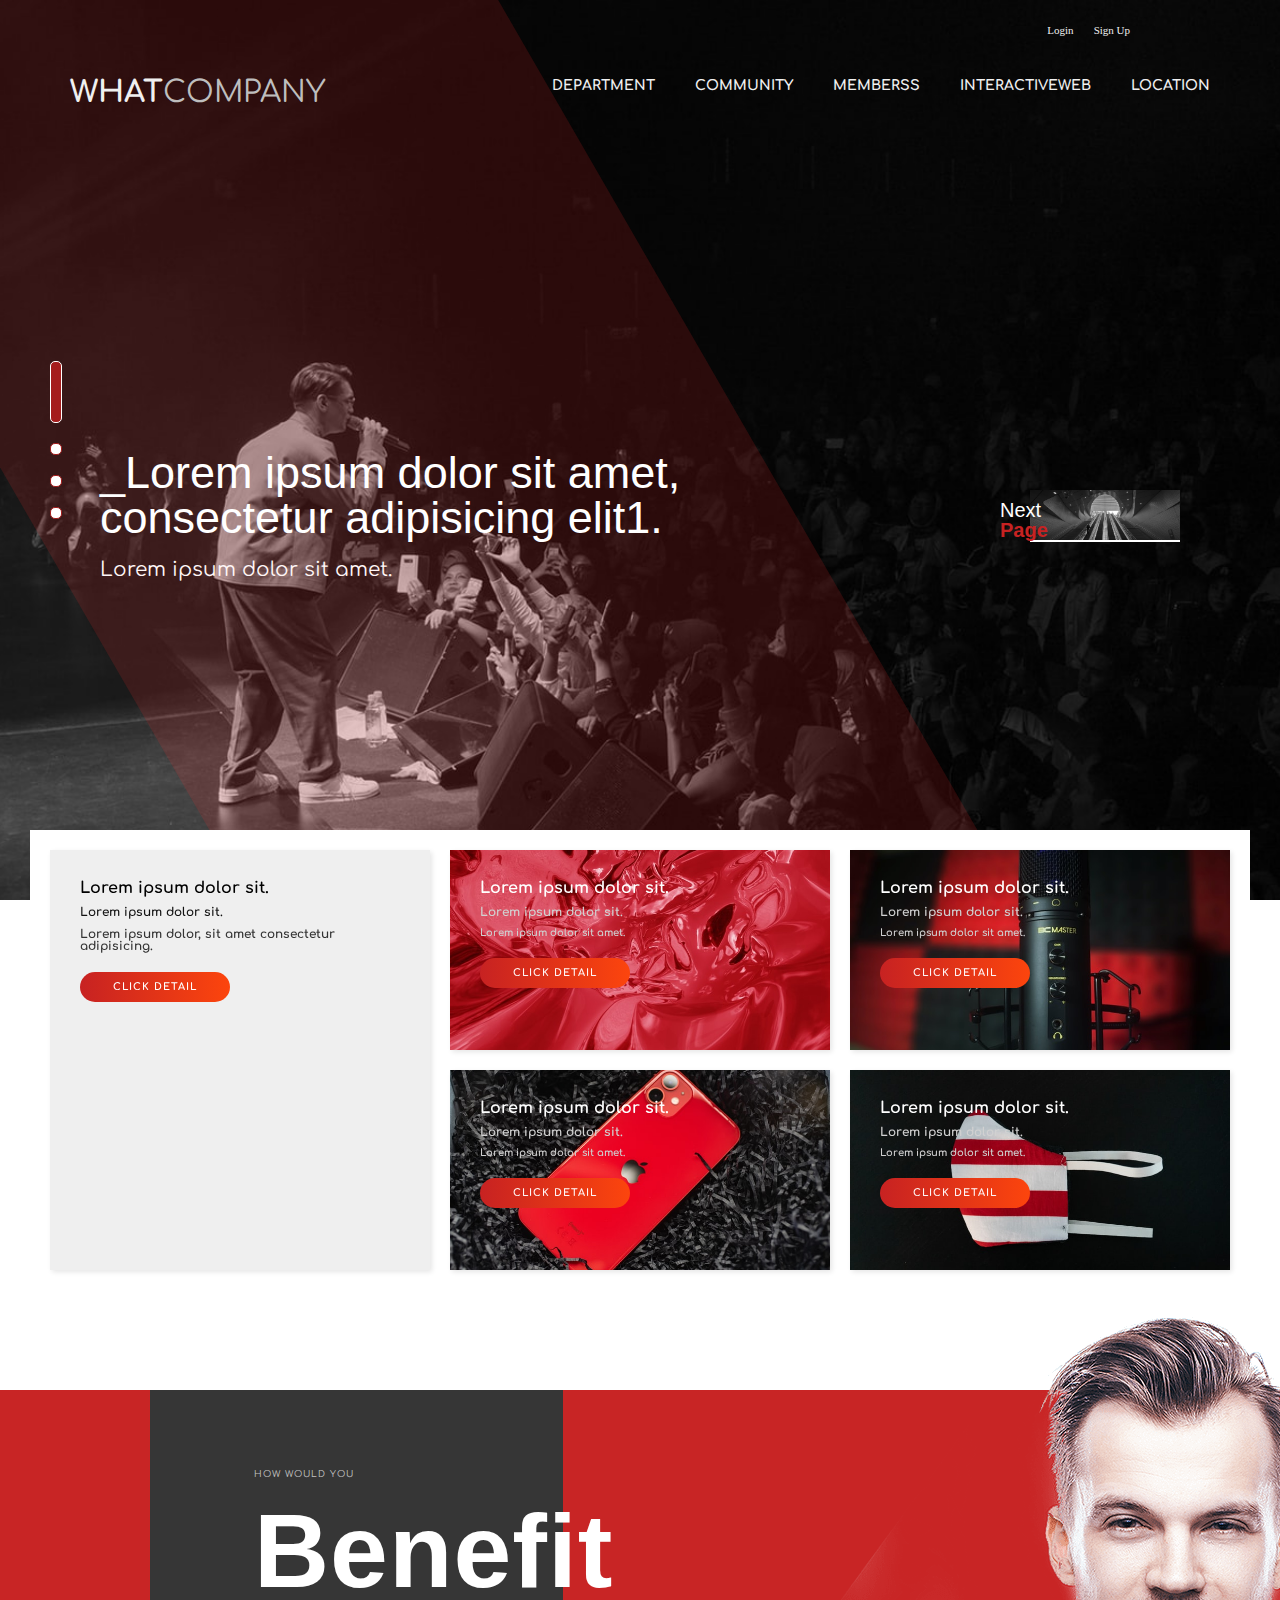
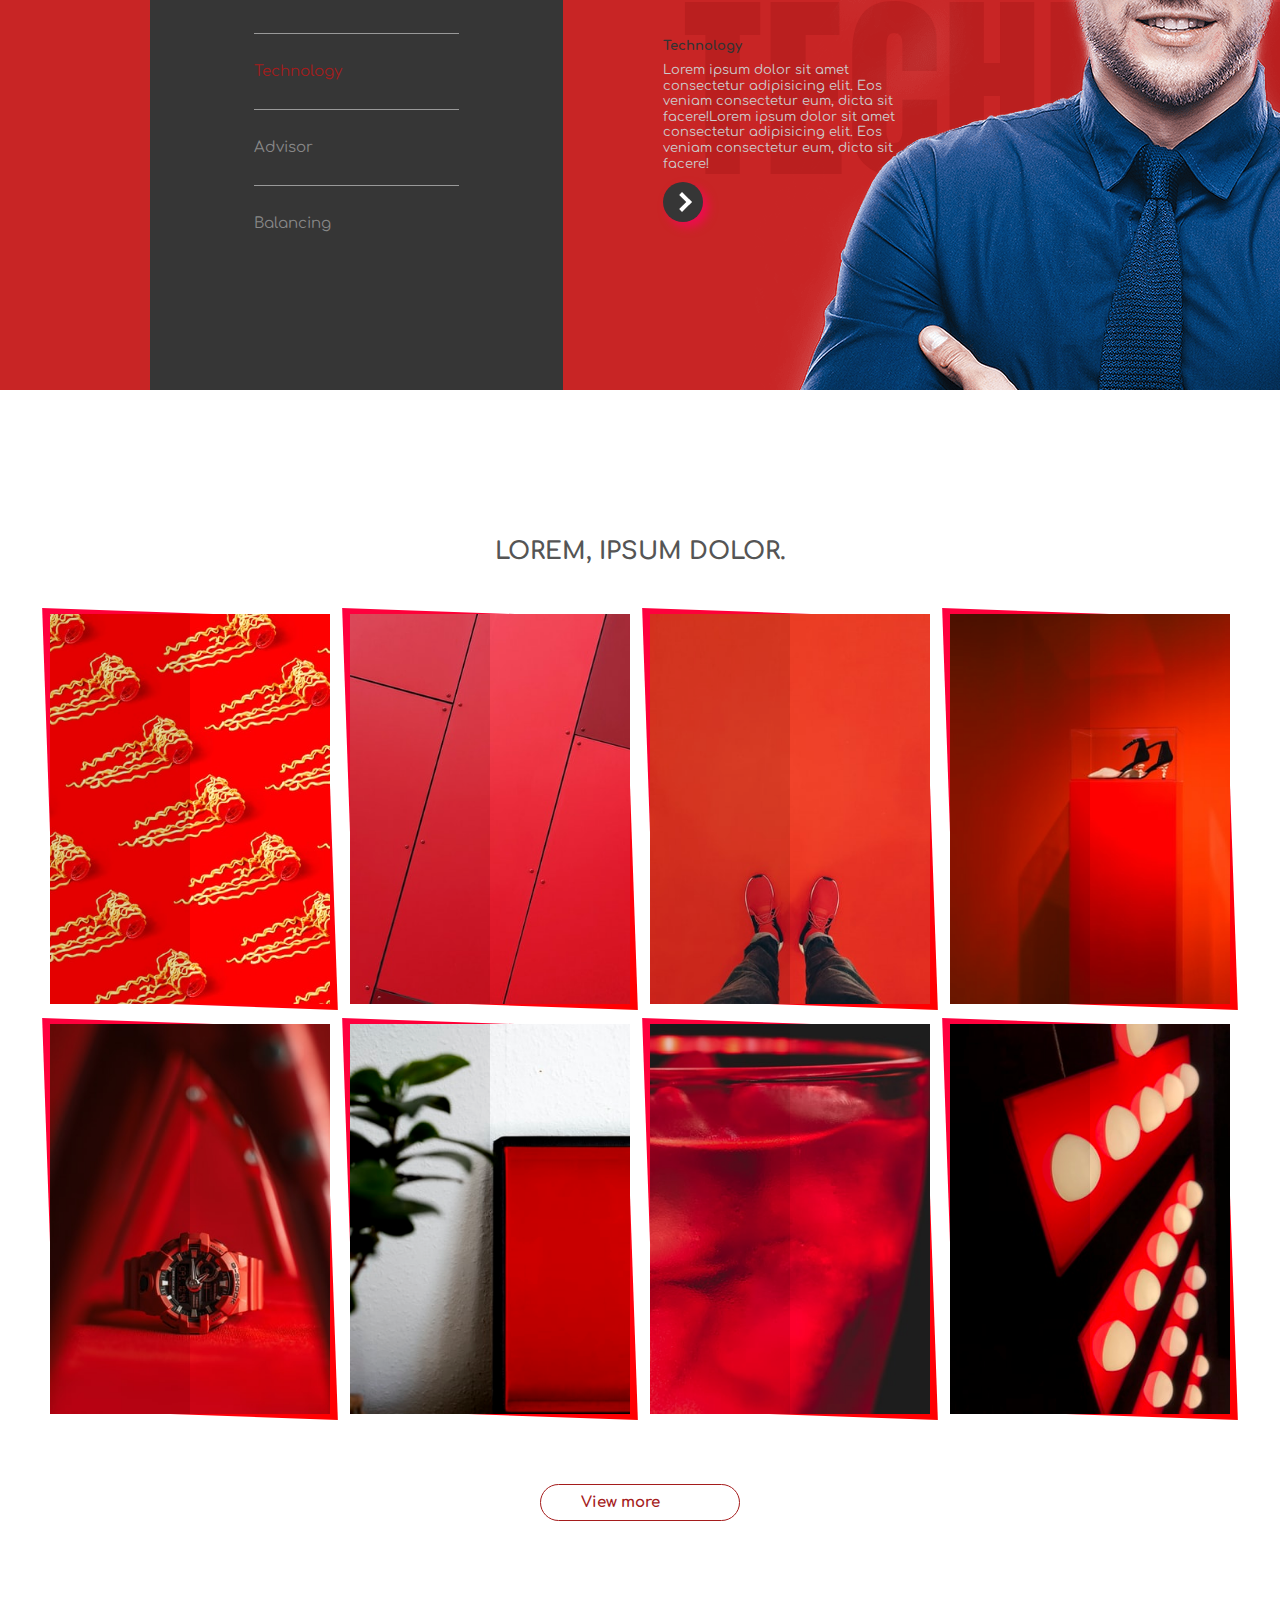
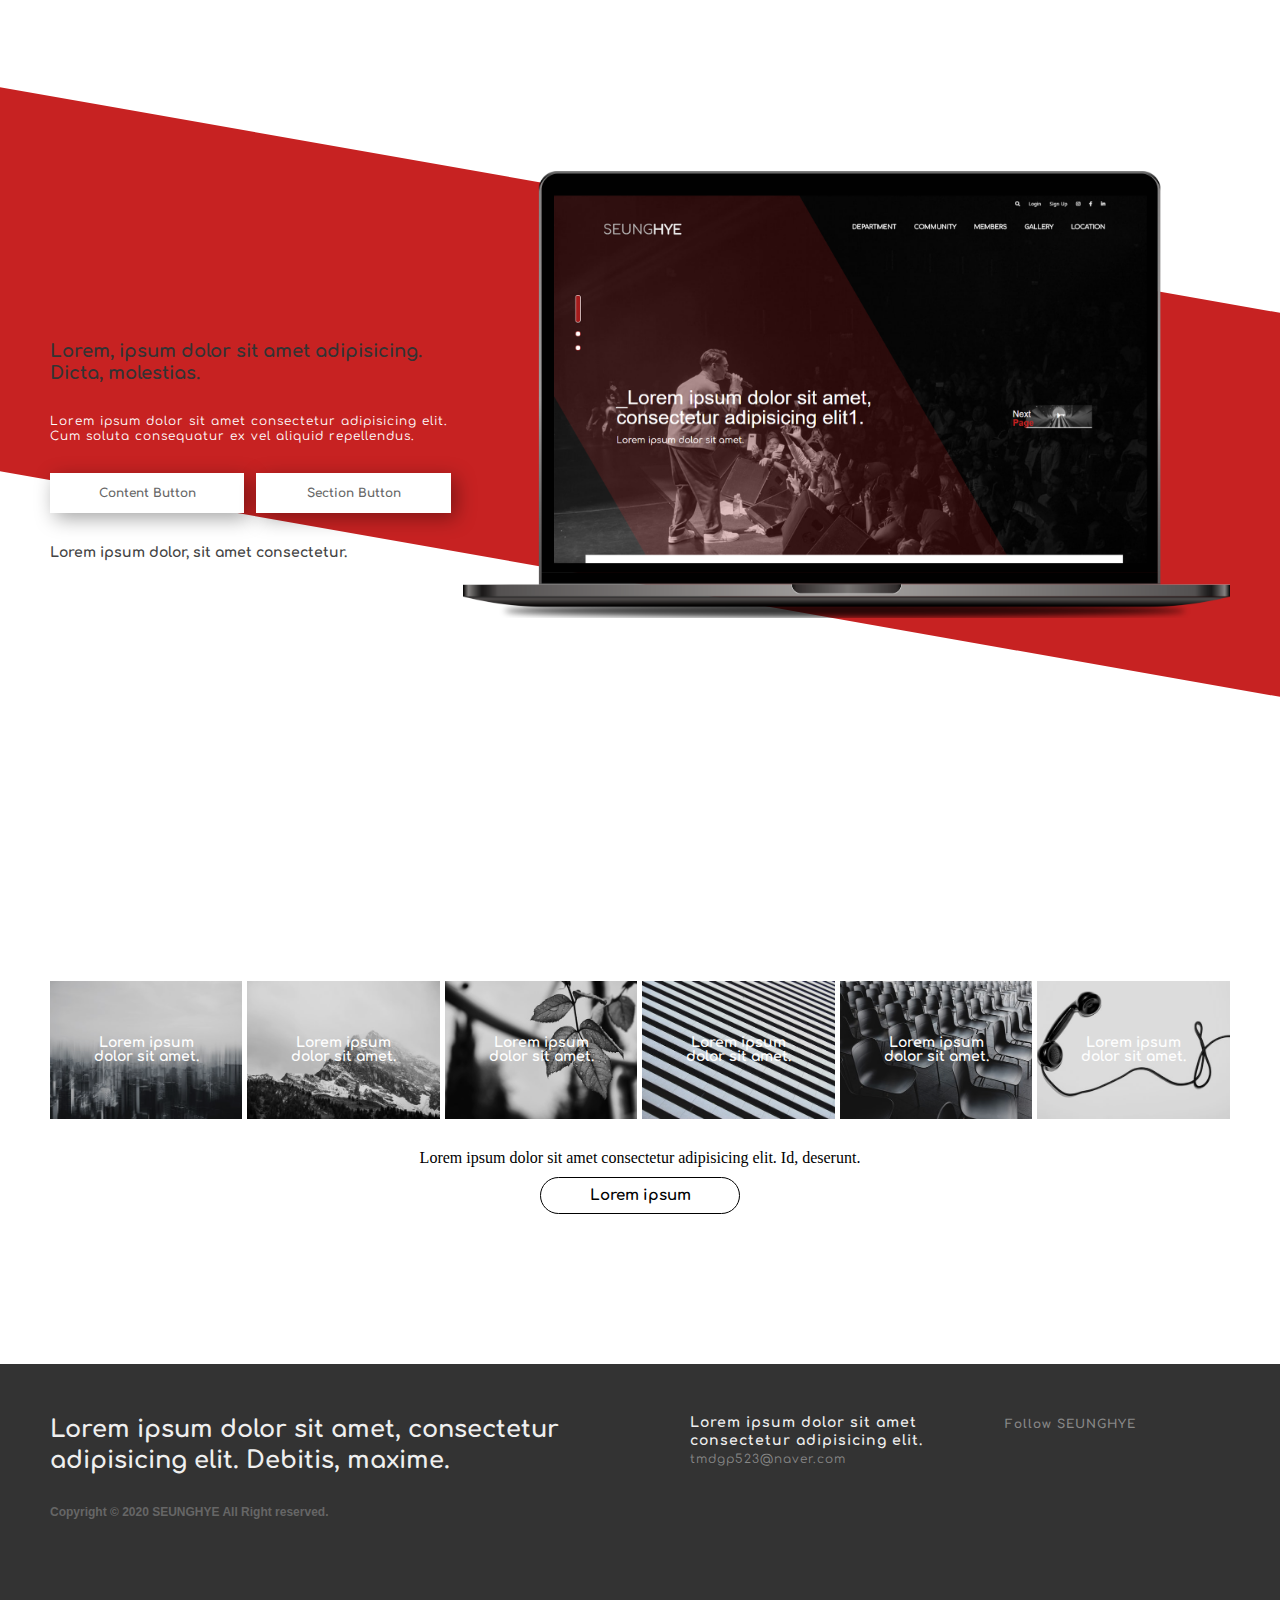
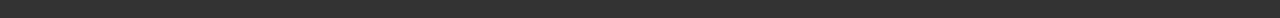
==== commit 448ee7ad: "컨텐츠 내용/이미지 변경 및 코드 삭제" ====
--- a/index.html
+++ b/index.html
@@ -4,7 +4,7 @@
         <meta charset="UTF-8" />
         <meta name="viewport" content="width=device-width, initial-scale=1.0" />
         <meta http-equiv="X-UA-Compatible" content="ie=edge" />
-        <title>Main</title>
+        <title>Main </title>
         <script
             src="https://kit.fontawesome.com/cc918a0d21.js"
             crossorigin="anonymous"
@@ -64,7 +64,7 @@
                         </ul>
                     </li>
                     <li>
-                        <a href="members.html">members</a> 
+                        <a href="members.html">memberss</a> 
                         <ul class="gnbSub">
                             <li>lorem ipsum</li>
                             <li>lorem ipsum</li>
